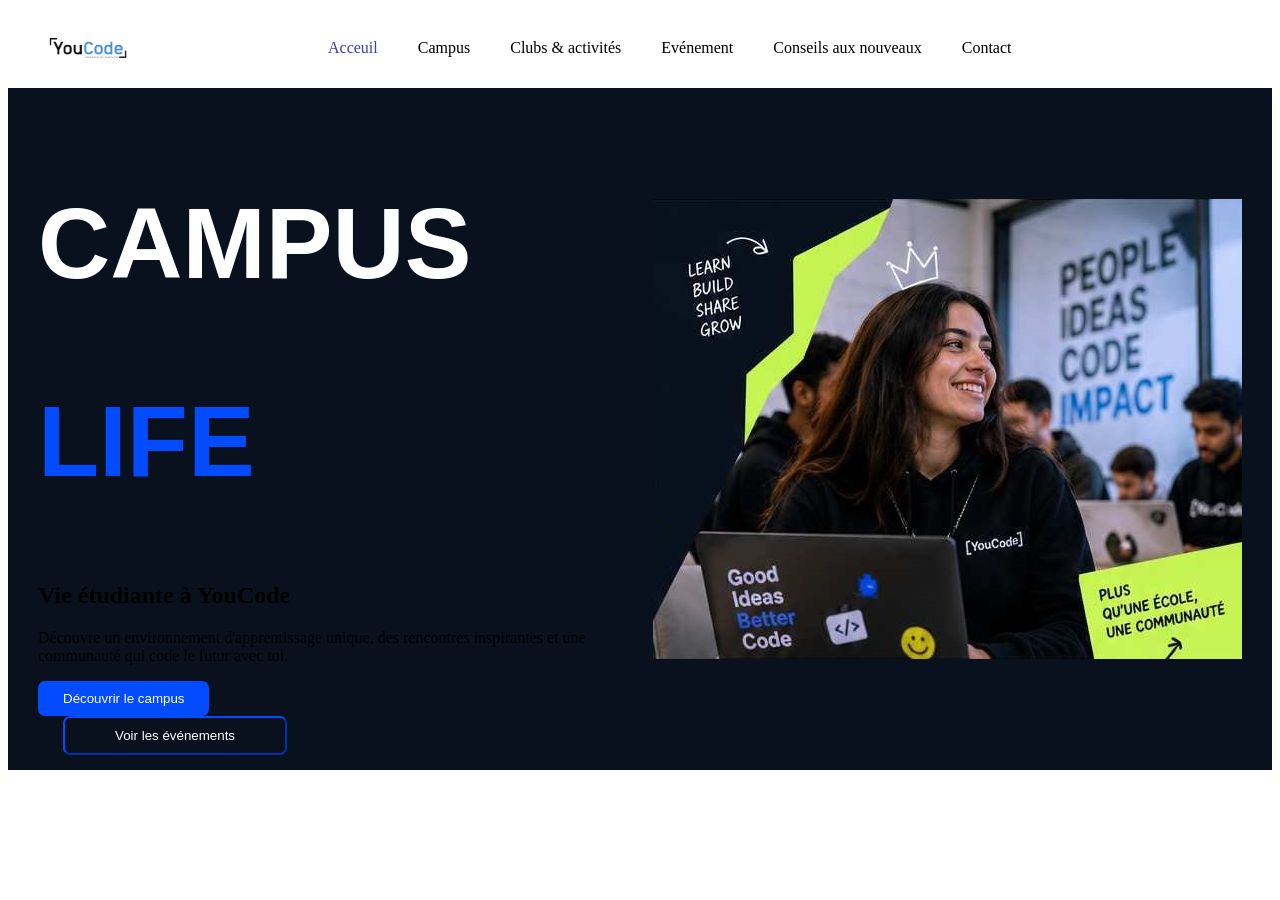
==== CSS/index.html @ 275945ce "headerdone" ====
<!DOCTYPE html>
<html lang="en">
<head>
    <link rel="stylesheet" href="\CSS\Brief.css">
</head>

<body>
<header>
    <nav>

        <img src="\assets\youcode_logo_dark.png" alt="YouCode Logo">

        <ul>
            <li><a style="color: rgb(62, 62, 165);" href="#Acceuil">Acceuil</a></li>
            <li><a href="#Campus">Campus</a></li>
            <li><a href="#Clubs & activités">Clubs & activités</a></li>
            <li><a href="#Evenement">Evénement</a></li>
            <li><a href="#Conseils aux nouveaux">Conseils aux nouveaux</a></li>
            <li><a href="#Contact">Contact</a></li>
        </ul>

        <button><b>Rejoindre l'aventure</b></button>

    </nav>
</header>
<main>
    <section>
      <div class="content">
            <h1>CAMPUS</h1>
            <h1 class="bluelife">LIFE</h1>
            <h2>Vie étudiante à YouCode</h2>

            <p>
                Découvre un environnement d'apprentissage unique,
                des rencontres inspirantes et une communauté qui code
                le futur avec toi.
            </p>

            <div class="buttons">
                <button class="blue-button">
                    Découvrir le campus
                </button>

                <button class="voir-button">
                    Voir les événements
                </button>
            </div>
        </div>

        <img src="\assets/hero.jpg" alt="Girl with Youcode hoodie">
    </section>
</main>
<footer>

</footer>
</body>
</html>
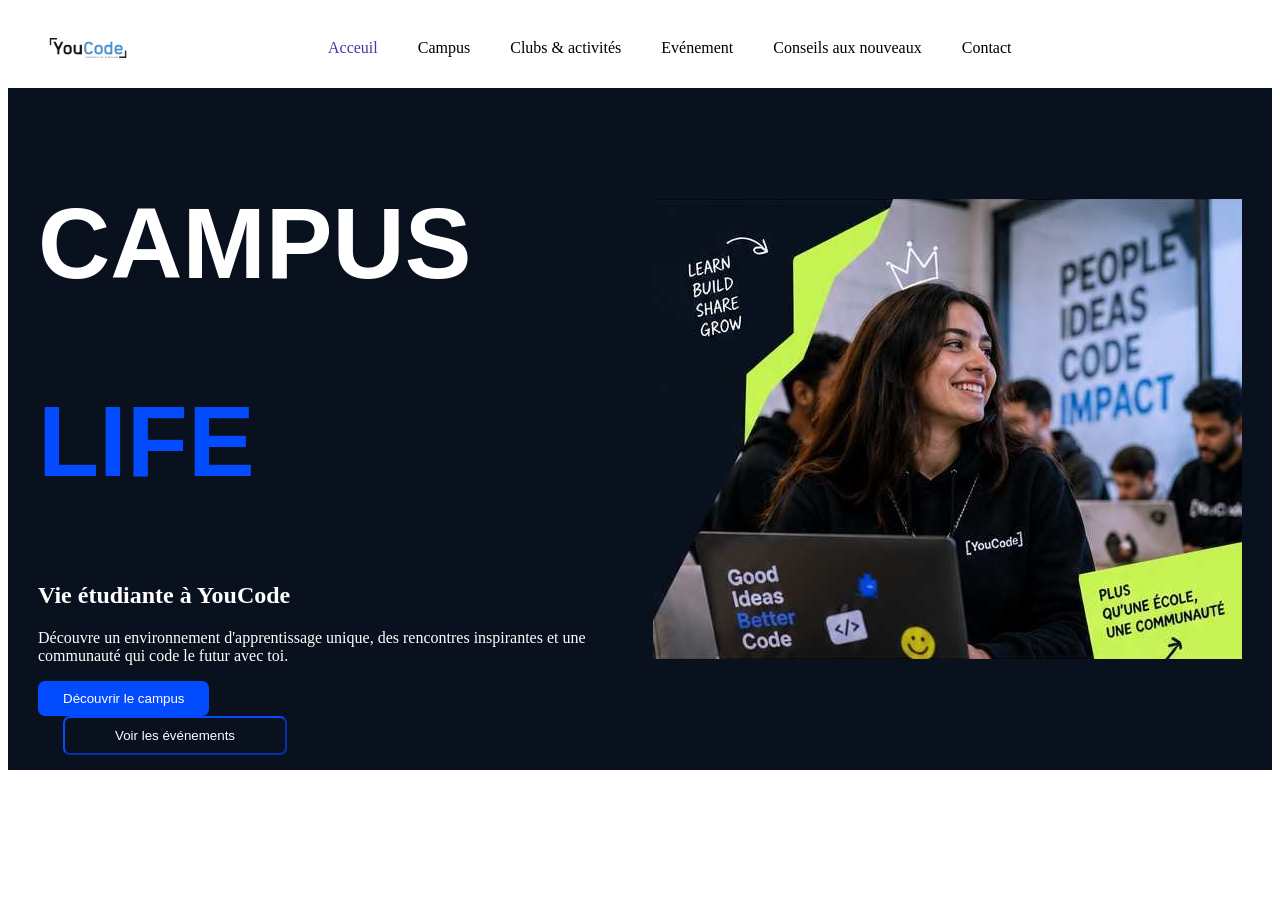
==== commit 86ca49af: "Update" ====
--- a/CSS/index.html
+++ b/CSS/index.html
@@ -27,8 +27,8 @@
     <section>
       <div class="content">
             <h1>CAMPUS</h1>
-            <h1 class="bluelife">LIFE</h1>
-            <h2>Vie étudiante à YouCode</h2>
+            <h1 class="bluelife" >LIFE</h1>
+            <h2>Vie étudiante à YouCode </h2>
 
             <p>
                 Découvre un environnement d'apprentissage unique,
